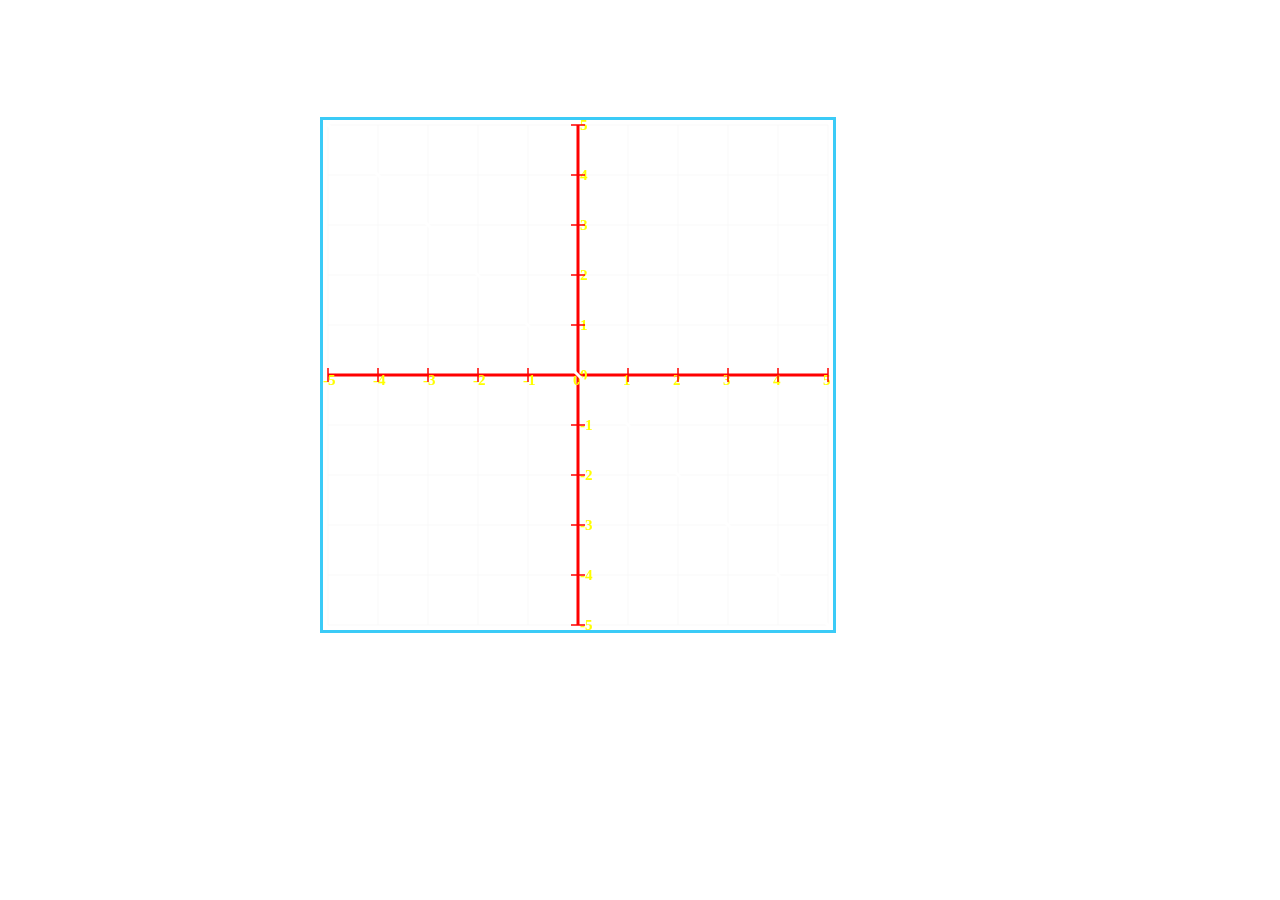
==== help.html @ 89048f6e "Create the starting page and the grid and line in help page" ====
<!DOCTYPE html>
<html lang="en">
<head>
    <meta charset="UTF-8">
    <meta http-equiv="X-UA-Compatible" content="IE=edge">
    <meta name="viewport" content="width=device-width, initial-scale=1.0">
    <title>Help</title>
    <link rel="stylesheet" href="./help.css">
</head>
<body>
    <div class="container">
        <a href="./index.html" class="backButton">BACK TO MENU</a>
    </div>

    <div class="playground" id="playground">
        <canvas id="grid" width="510" height="510" style="border:3px solid #3bcbf7"></canvas>
    </div>
    <script src="./help.js"></script>
</body>
</html>
---- help.css ----
html {
    height: 100%;
}

body {
    height: 100%;
    background: url(https://images.rawpixel.com/image_1000/czNmcy1wcml2YXRlL3Jhd3BpeGVsX2ltYWdlcy93ZWJzaXRlX2NvbnRlbnQvbHIvcm0zNzNiYXRjaDEzLTA4Mi1rcHhrOW5nay5qcGc.jpg?s=AOZPtYOJ-clFG-58G_MD6DCBxsLwmdQdM0jGs76NM0c) center center no-repeat;
    background-size: cover;
    display: flex;
    font-family: sans-serif;
    margin: 0;
    overflow: hidden
}

.container {
    margin: 5px 5px 5px 5px;
}

.container .backButton {
    text-decoration: none;
    color: white;
    font-size: 2em;
    margin-top: 2%;
    padding-left: 1em;
    padding-right: 1em;
    border: solid 2px white;
    border-radius: 20px;
}

.playground {
    position: absolute;
    top: 13%;
    left: 25%;
}
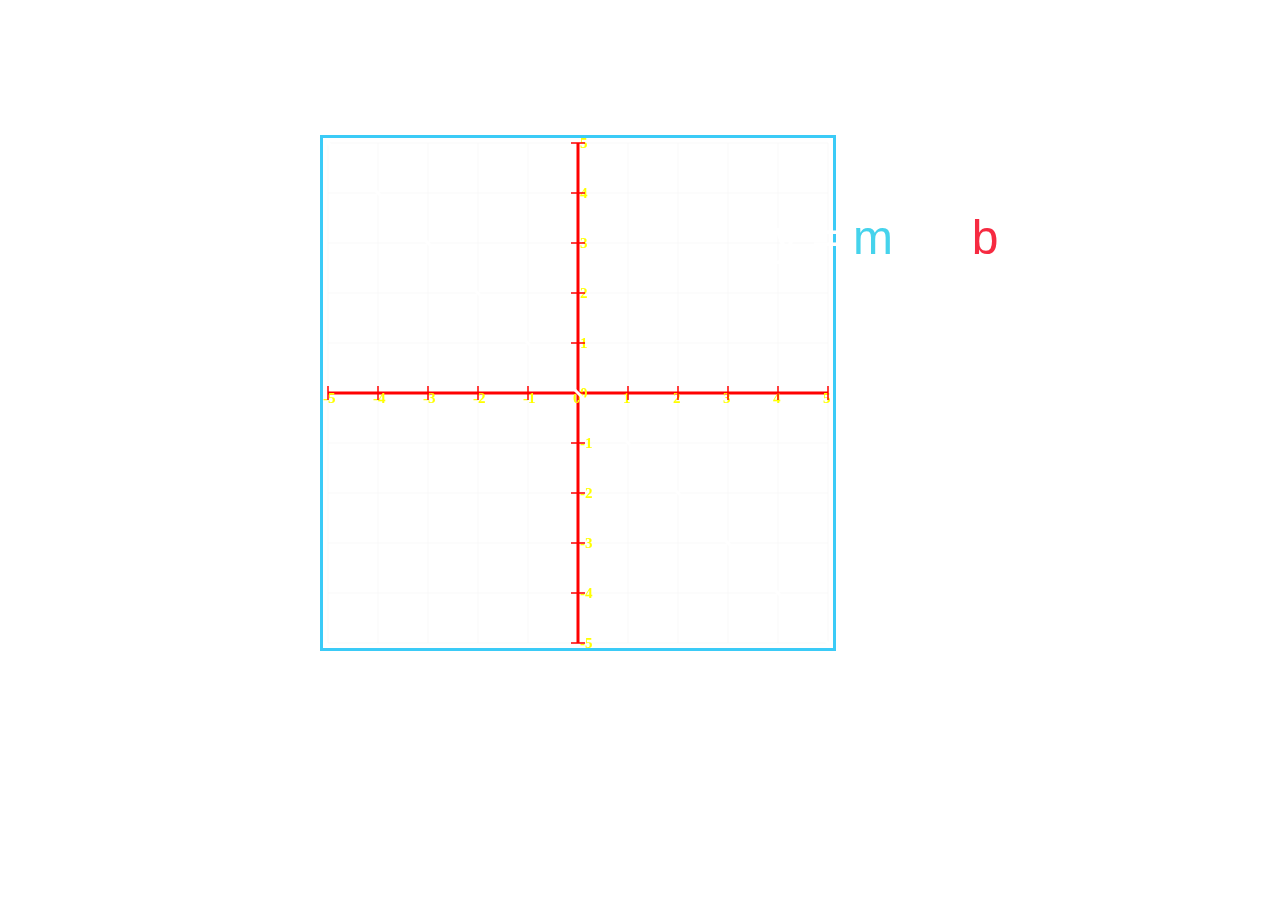
==== commit d35c6d0d: "Display the equation. Next -> implement the variable changing function" ====
--- a/help.html
+++ b/help.html
@@ -1,5 +1,6 @@
 <!DOCTYPE html>
 <html lang="en">
+
 <head>
     <meta charset="UTF-8">
     <meta http-equiv="X-UA-Compatible" content="IE=edge">
@@ -7,6 +8,7 @@
     <title>Help</title>
     <link rel="stylesheet" href="./help.css">
 </head>
+
 <body>
     <div class="container">
         <a href="./index.html" class="backButton">BACK TO MENU</a>
@@ -15,6 +17,11 @@
     <div class="playground" id="playground">
         <canvas id="grid" width="510" height="510" style="border:3px solid #3bcbf7"></canvas>
     </div>
+    <div class="equation">
+        <p style="font-size: 3em; color: white;">y = <span id="slope">m</span>x + <span id="b">b</span></p>
+    </div>
+    
     <script src="./help.js"></script>
 </body>
+
 </html>--- a/help.css
+++ b/help.css
@@ -3,7 +3,7 @@
 }
 
 body {
-    height: 100%;
+    /* height: 100%; */
     background: url(https://images.rawpixel.com/image_1000/czNmcy1wcml2YXRlL3Jhd3BpeGVsX2ltYWdlcy93ZWJzaXRlX2NvbnRlbnQvbHIvcm0zNzNiYXRjaDEzLTA4Mi1rcHhrOW5nay5qcGc.jpg?s=AOZPtYOJ-clFG-58G_MD6DCBxsLwmdQdM0jGs76NM0c) center center no-repeat;
     background-size: cover;
     display: flex;
@@ -29,6 +29,21 @@
 
 .playground {
     position: absolute;
-    top: 13%;
+    text-align: center;
+    top: 15%;
     left: 25%;
+}
+
+.equation {
+    position: absolute;
+    top: 18%;
+    right: 22%
+}
+
+#slope {
+    color:rgb(69, 211, 236);
+}
+
+#b {
+    color:rgb(246, 42, 65);
 }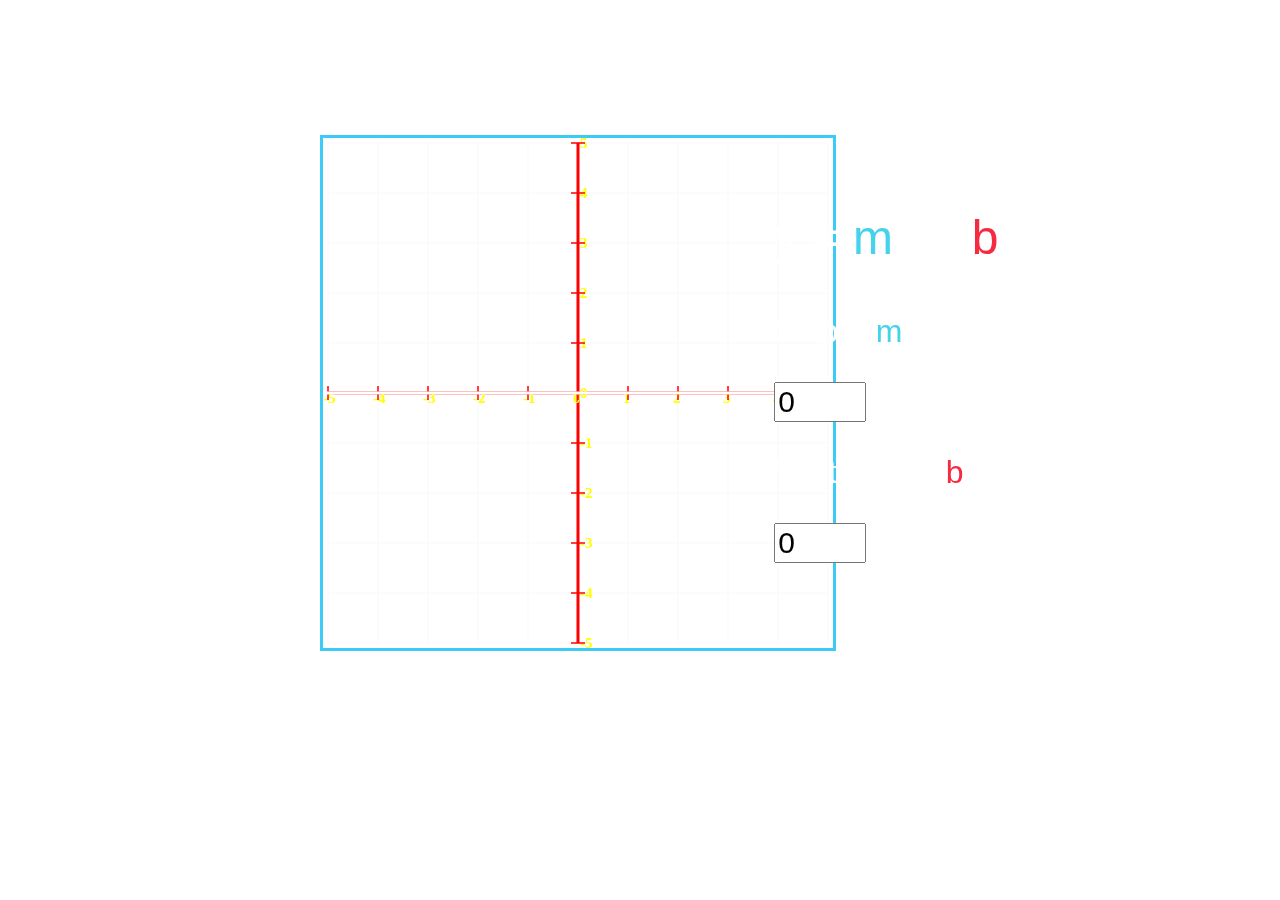
==== commit 9a01d75e: "Finish coordinate system" ====
--- a/help.html
+++ b/help.html
@@ -19,8 +19,12 @@
     </div>
     <div class="equation">
         <p style="font-size: 3em; color: white;">y = <span id="slope">m</span>x + <span id="b">b</span></p>
+        <p style="font-size: 2em; color: white;">Slope (<span id="slope">m</span>)</p>
+        <input type="number" id="slopeValue" name="slope" min=-100 max=100 step=0.1>
+        <p style="font-size: 2em; color: white;">Y-intercept (<span id="b">b</span>)</p>
+        <input type="number" id="interceptValue" name="intercept" min=-5 max=5 step=0.1>
     </div>
-    
+
     <script src="./help.js"></script>
 </body>
 
--- a/help.css
+++ b/help.css
@@ -41,9 +41,14 @@
 }
 
 #slope {
-    color:rgb(69, 211, 236);
+    color: rgb(69, 211, 236);
 }
 
 #b {
-    color:rgb(246, 42, 65);
+    color: rgb(246, 42, 65);
+}
+
+input {
+    font-size: 30px;
+    width: 5ch
 }